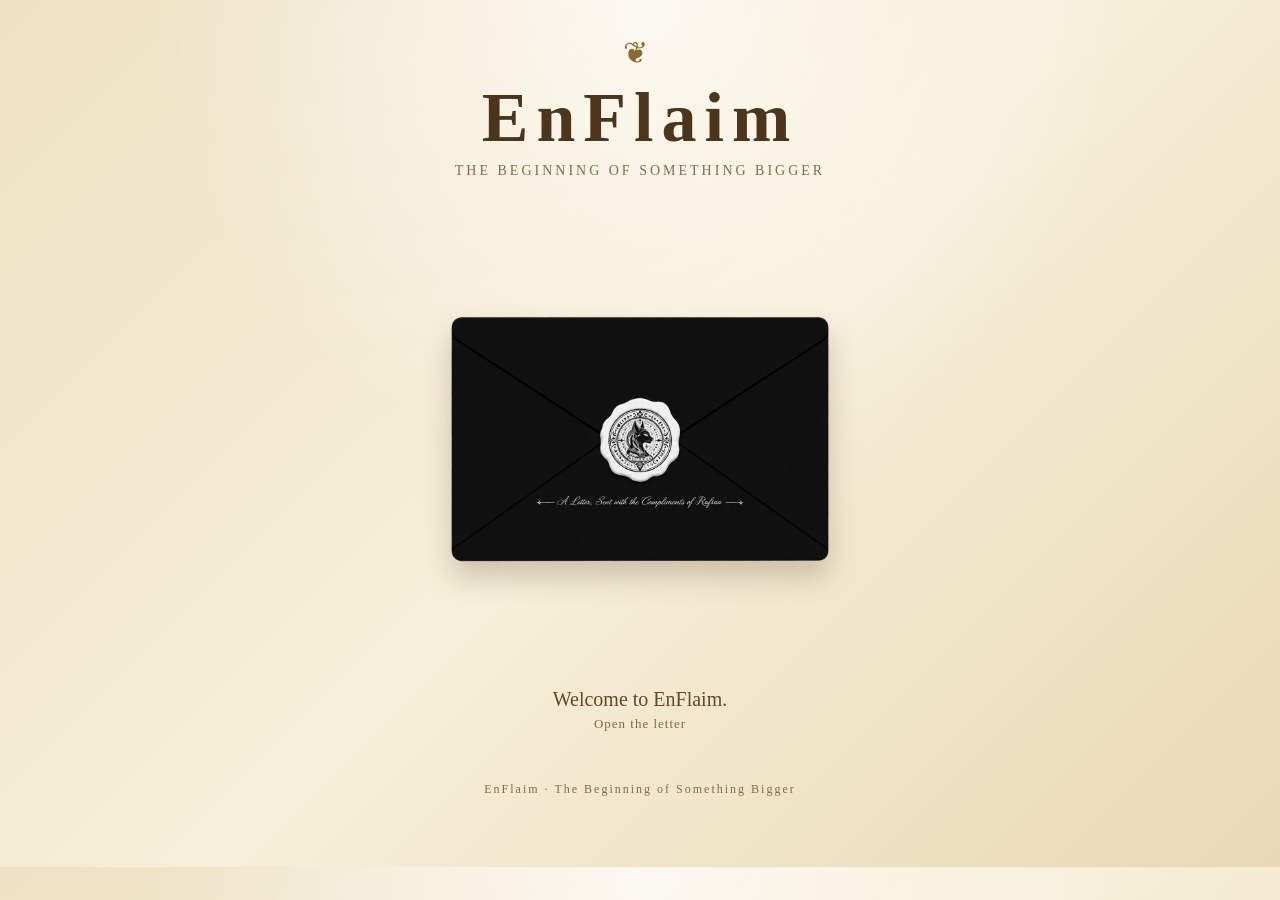
==== index.html @ 8674b23d "index.html" ====
<!DOCTYPE html>
<html lang="en">
<head>
<meta charset="UTF-8">
<meta name="viewport" content="width=device-width, initial-scale=1.0">

<title>EnFlaim | The Beginning of Something Bigger</title>

<style>
* {
    box-sizing: border-box;
}

html {
    scroll-behavior: smooth;
}

body {
    margin: 0;
    background:
        radial-gradient(circle at top, rgba(255,255,255,.7), transparent 45%),
        linear-gradient(135deg, #eee1c4, #f7efd9, #e8d8b5);
    color: #3b2a1a;
    font-family: Georgia, "Times New Roman", serif;
    overflow-x: hidden;
}

/* -----------------------------
   MAIN CONTAINER
----------------------------- */

.wrapper {
    width: min(920px, 94%);
    margin: auto;
    padding: 35px 0 70px;
}

/* -----------------------------
   HEADER
----------------------------- */

.header {
    text-align: center;
    margin-bottom: 25px;
}

.ornament {
    font-size: 30px;
    color: #8a6a32;
    letter-spacing: 10px;
    margin-bottom: 8px;
}

.logo {
    font-family: Georgia, "Times New Roman", serif;
    font-size: clamp(38px, 8vw, 70px);
    letter-spacing: 8px;
    color: #4b351b;
    margin: 0;
    text-shadow: 1px 1px 0 #fff8e8;
}

.subtitle {
    margin-top: 5px;
    font-size: 14px;
    letter-spacing: 3px;
    color: #856c43;
    text-transform: uppercase;
}

/* -----------------------------
   TOP ENVELOPE AREA
----------------------------- */

.envelope-area {
    text-align: center;
    margin: 25px auto 35px;
    cursor: pointer;
    user-select: none;
}

.envelope-frame {
    display: inline-block;
    padding: 20px 25px 15px;
    transition: transform .5s ease;
}

.envelope-frame:hover {
    transform: translateY(-5px);
}

.envelope {
    display: block;
    width: min(430px, 82vw);
    height: auto;
    margin: auto;
    filter:
        drop-shadow(0 16px 14px rgba(65, 42, 18, .22));
    transition:
        transform .6s ease,
        filter .6s ease;
}

.envelope-area.opening .envelope {
    animation: envelopeShake .8s ease;
}

.envelope-area.opened .envelope {
    transform: scale(.96);
    filter:
        drop-shadow(0 8px 8px rgba(65, 42, 18, .18));
}

@keyframes envelopeShake {
    0%, 100% {
        transform: rotate(0);
    }

    15% {
        transform: rotate(-3deg);
    }

    30% {
        transform: rotate(3deg);
    }

    45% {
        transform: rotate(-2deg);
    }

    60% {
        transform: rotate(2deg);
    }

    75% {
        transform: rotate(-1deg);
    }
}

.instruction {
    margin-top: 15px;
    color: #624a29;
}

.instruction-main {
    font-size: 20px;
    margin: 0 0 5px;
}

.instruction-sub {
    font-size: 13px;
    letter-spacing: 1px;
    opacity: .8;
}

/* -----------------------------
   LETTER
----------------------------- */

.letter-section {
    display: none;
    margin-top: 30px;
}

.letter-section.show {
    display: block;
    animation: letterAppear 1.1s ease both;
}

@keyframes letterAppear {
    from {
        opacity: 0;
        transform: translateY(35px);
    }

    to {
        opacity: 1;
        transform: translateY(0);
    }
}

.letter {
    position: relative;
    background:
        radial-gradient(circle at 20% 10%, rgba(255,255,255,.65), transparent 30%),
        linear-gradient(110deg, #fffaf0, #f5e8c9, #fff9e9);
    padding: clamp(30px, 6vw, 70px);
    box-shadow:
        0 18px 45px rgba(68, 44, 17, .18),
        inset 0 0 45px rgba(124, 91, 37, .08);
    overflow: hidden;
}

/* Inner classic frame */

.letter::before {
    content: "";
    position: absolute;
    inset: 18px;
    border: 1px solid rgba(124, 91, 37, .24);
    pointer-events: none;
}

.letter::after {
    content: "";
    position: absolute;
    inset: 25px;
    border: 1px solid rgba(124, 91, 37, .10);
    pointer-events: none;
}

/* Botanical decorations */

.leaf {
    position: absolute;
    color: #7c7043;
    opacity: .32;
    font-size: 42px;
    pointer-events: none;
}

.leaf.top-left {
    top: 25px;
    left: 25px;
    transform: rotate(-25deg);
}

.leaf.top-right {
    top: 25px;
    right: 25px;
    transform: rotate(25deg);
}

.leaf.bottom-left {
    bottom: 25px;
    left: 25px;
    transform: rotate(25deg);
}

.leaf.bottom-right {
    bottom: 25px;
    right: 25px;
    transform: rotate(-25deg);
}

/* Letter header */

.letter-head {
    position: relative;
    z-index: 2;
    text-align: center;
    margin-bottom: 35px;
}

.letter-ornament {
    font-size: 26px;
    color: #927039;
    letter-spacing: 7px;
}

.location-date {
    display: flex;
    justify-content: space-between;
    gap: 20px;
    margin: 25px 0 30px;
    font-size: 15px;
    color: #5d482d;
}

.greeting {
    font-size: 23px;
    margin-bottom: 20px;
}

/* Subject */

.subject {
    font-weight: bold;
    line-height: 1.8;
    margin-bottom: 25px;
}

/* Body */

.letter-body {
    position: relative;
    z-index: 2;
    font-family: Georgia, "Times New Roman", serif;
    font-size: 18px;
    line-height: 2.05;
    text-align: justify;
}

.letter-body p {
    margin: 0 0 20px;
}

/* Drop cap */

.dropcap::first-letter {
    float: left;
    font-family: Georgia, serif;
    font-size: 58px;
    line-height: .8;
    padding-right: 8px;
    color: #76572c;
}

/* Signature */

.signature {
    text-align: right;
    margin-top: 35px;
    line-height: 1.9;
    font-size: 17px;
}

/* Seal */

.seal {
    width: 58px;
    height: 58px;
    border-radius: 50%;
    border: 2px solid rgba(115, 82, 31, .5);
    display: flex;
    align-items: center;
    justify-content: center;
    margin: 35px auto 0;
    color: #76572c;
    font-family: Georgia, serif;
    font-size: 22px;
    opacity: .8;
}

/* -----------------------------
   BOTTOM ENVELOPE
----------------------------- */

.bottom-envelope {
    text-align: center;
    margin-top: 55px;
    padding-top: 25px;
}

.bottom-ornament {
    font-size: 27px;
    color: #8c6c35;
    margin-bottom: 15px;
}

.bottom-envelope img {
    display: block;
    width: min(390px, 78vw);
    height: auto;
    margin: auto;
    filter:
        drop-shadow(0 15px 13px rgba(65, 42, 18, .20));
    transition: transform .5s ease;
}

.bottom-envelope img:hover {
    transform: translateY(-5px);
}

.bottom-text {
    margin-top: 15px;
    font-size: 13px;
    letter-spacing: 3px;
    color: #80673d;
}

/* -----------------------------
   FOOTER
----------------------------- */

.footer {
    text-align: center;
    margin-top: 50px;
    color: #806b49;
    font-size: 12px;
    letter-spacing: 2px;
}

/* -----------------------------
   MOBILE
----------------------------- */

@media (max-width: 600px) {

    .wrapper {
        width: 94%;
        padding-top: 20px;
    }

    .logo {
        letter-spacing: 4px;
    }

    .subtitle {
        letter-spacing: 1px;
    }

    .letter {
        padding: 35px 25px;
    }

    .letter::before {
        inset: 12px;
    }

    .letter::after {
        inset: 17px;
    }

    .location-date {
        flex-direction: column;
        gap: 5px;
    }

    .letter-body {
        font-size: 16px;
        line-height: 1.95;
        text-align: left;
    }

    .greeting {
        font-size: 20px;
    }

    .leaf {
        font-size: 30px;
    }
}

/* Accessibility */

@media (prefers-reduced-motion: reduce) {
    *,
    *::before,
    *::after {
        animation-duration: .01ms !important;
        animation-iteration-count: 1 !important;
        scroll-behavior: auto !important;
        transition-duration: .01ms !important;
    }
}
</style>
</head>

<body>

<div class="wrapper">

    <!-- HEADER -->

    <header class="header">

        <div class="ornament">
            ❦
        </div>

        <h1 class="logo">
            EnFlaim
        </h1>

        <div class="subtitle">
            The Beginning of Something Bigger
        </div>

    </header>


    <!-- TOP ENVELOPE -->

    <section
        class="envelope-area"
        id="envelopeArea"
        onclick="openLetter()"
        role="button"
        tabindex="0"
        aria-label="Open EnFlaim letter"
    >

        <div class="envelope-frame">

            <img
                class="envelope"
                src="EnVelope.png"
                alt="EnFlaim envelope"
                draggable="false"
            >

        </div>


        <div class="instruction">

            <p class="instruction-main">
                Welcome to EnFlaim.
            </p>

            <div class="instruction-sub">
                Open the letter
            </div>

        </div>

    </section>


    <!-- LETTER -->

    <section
        class="letter-section"
        id="letterSection"
    >

        <article class="letter">

            <div class="leaf top-left">
                ❧
            </div>

            <div class="leaf top-right">
                ❧
            </div>

            <div class="leaf bottom-left">
                ❧
            </div>

            <div class="leaf bottom-right">
                ❧
            </div>


            <!-- LETTER HEADER -->

            <div class="letter-head">

                <div class="letter-ornament">
                    ❦ ❦ ❦
                </div>


                <div class="location-date">

                    <span>
                        EnFlaim
                    </span>

                    <span>
                        01 October, 2026
                    </span>

                </div>


                <div class="greeting">
                    Welcome to EnFlaim,
                </div>


                <div class="subject">
                    From an Animation Channel to the Beginning of Something Bigger.
                </div>

            </div>


            <!-- LETTER BODY -->

            <div class="letter-body">

                <p class="dropcap">
                    EnFlaim is an online organization with Anime and Games at its core. It was born through an animation channel on YouTube, but that channel was only the beginning. The first idea was simple, but over time the vision became much bigger.
                </p>


                <p>
                    After creating the YouTube channel, EnFlaim eventually stopped focusing on YouTube as its main direction. Instead, the focus shifted toward building something larger: an organization that could grow beyond a single channel and create opportunities across different areas of the internet.
                </p>


                <p>
                    EnFlaim's present focus is on building the foundation of the organization. Anime and Games remain at its core, while the organization develops the ideas, systems, projects, and people needed for its future.
                </p>


                <p>
                    The future vision of EnFlaim is to become an organization with multiple projects, businesses, and areas of work across the internet. The goal is not to remain limited to one platform or one type of project. EnFlaim is being built with the intention of growing into something much larger over time.
                </p>


                <p>
                    One of the most important parts of this vision is creating opportunities for people. EnFlaim aims to become a place where people can work, learn, develop their abilities, gain experience, and grow alongside the organization.
                </p>


                <p>
                    Freshers are welcome at EnFlaim. Someone does not need to already possess advanced skills or extensive knowledge to begin. A person can start with little or no experience, receive training, learn through practice, develop useful skills, and gradually become capable of taking on real responsibilities.
                </p>


                <p>
                    The purpose is not simply to find people who are already skilled. EnFlaim also wants to help people become skilled. Someone who starts with almost nothing can learn, improve, contribute to projects, and eventually create opportunities for themselves both inside and outside the organization.
                </p>


                <p>
                    EnFlaim may grow through different areas such as Anime, Games, Data Entry, Video &amp; Graphics, Trading, and other fields that become part of the organization's future. These areas may develop independently, but they will remain connected to the larger EnFlaim vision.
                </p>


                <p>
                    The journey started with an animation channel on YouTube. That channel was the first chapter, not the final destination. From that beginning, EnFlaim is now focused on building an organization where ideas can become projects, projects can become businesses, and people can find opportunities to learn, work, and grow.
                </p>


                <p>
                    EnFlaim is still at the beginning of its journey. There is a long way to go, many things to build, and many ideas that have not yet become reality.
                </p>


                <p>
                    But every organization has to begin somewhere.
                </p>


                <p>
                    This is where EnFlaim begins.
                </p>


                <!-- SIGNATURE -->

                <div class="signature">

                    With vision,<br>

                    <strong>
                        EnFlaim
                    </strong>

                </div>


                <!-- SEAL -->

                <div class="seal">
                    E
                </div>

            </div>

        </article>


        <!-- BOTTOM ENVELOPE -->

        <div class="bottom-envelope">

            <div class="bottom-ornament">
                ❦ ───────── ❦
            </div>


            <img
                src="EnVelope.png"
                alt="EnFlaim envelope"
                draggable="false"
            >


            <div class="bottom-text">
                The Beginning of Something Bigger
            </div>

        </div>

    </section>


    <!-- FOOTER -->

    <footer class="footer">
        EnFlaim · The Beginning of Something Bigger
    </footer>

</div>


<script>

let letterOpened = false;


/* -----------------------------
   OPEN LETTER
----------------------------- */

function openLetter() {

    if (letterOpened) {
        return;
    }

    letterOpened = true;

    const envelopeArea =
        document.getElementById("envelopeArea");

    const letterSection =
        document.getElementById("letterSection");


    /* Start envelope animation */

    envelopeArea.classList.add("opening");


    /* Show letter after envelope animation */

    setTimeout(function () {

        envelopeArea.classList.remove("opening");

        envelopeArea.classList.add("opened");

        letterSection.classList.add("show");


        /* Scroll smoothly to letter */

        setTimeout(function () {

            letterSection.scrollIntoView({
                behavior: "smooth",
                block: "start"
            });

        }, 150);

    }, 800);

}


/* -----------------------------
   KEYBOARD SUPPORT
----------------------------- */

document
    .getElementById("envelopeArea")
    .addEventListener("keydown", function(event) {

        if (
            event.key === "Enter" ||
            event.key === " "
        ) {

            event.preventDefault();

            openLetter();

        }

    });


/* -----------------------------
   PREVENT IMAGE DRAGGING
----------------------------- */

document
    .querySelectorAll("img")
    .forEach(function(img) {

        img.addEventListener(
            "dragstart",
            function(event) {

                event.preventDefault();

            }
        );

    });

</script>

</body>
</html>
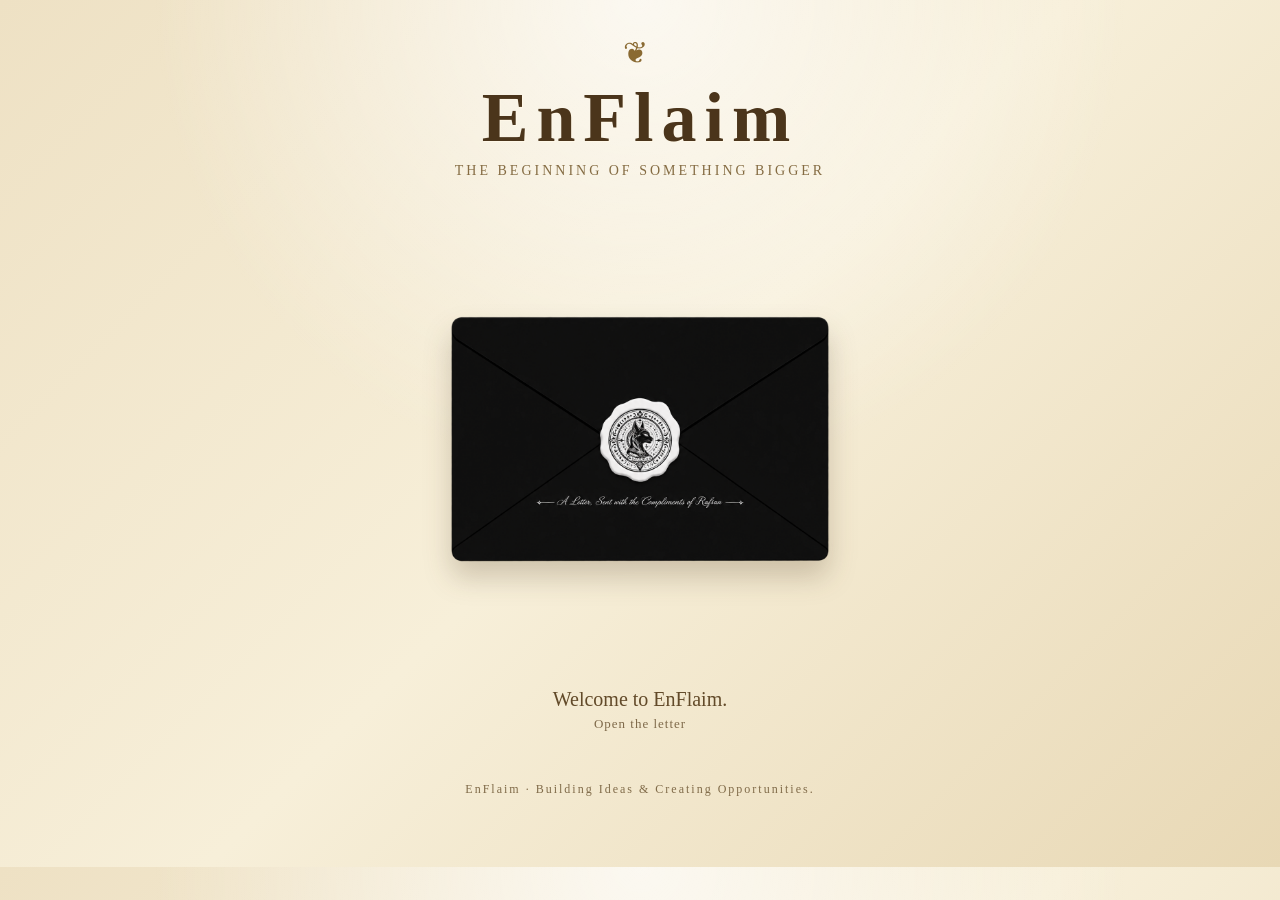
==== commit 156ac7fd: "index.html" ====
--- a/index.html
+++ b/index.html
@@ -684,7 +684,7 @@
     <!-- FOOTER -->
 
     <footer class="footer">
-        EnFlaim · The Beginning of Something Bigger
+        EnFlaim · Building Ideas & Creating Opportunities.
     </footer>
 
 </div>
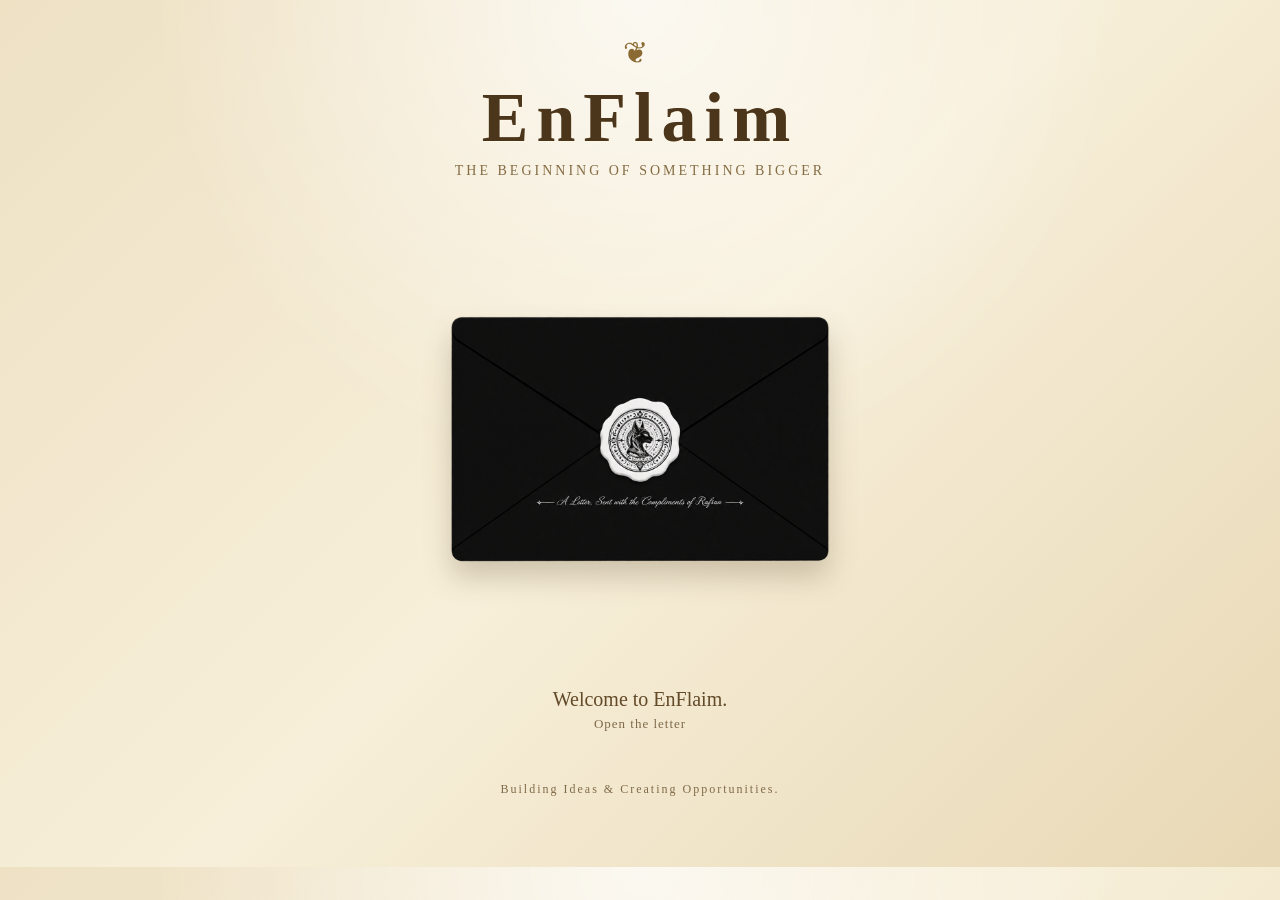
==== commit a8112a38: "index.html" ====
--- a/index.html
+++ b/index.html
@@ -684,7 +684,7 @@
     <!-- FOOTER -->
 
     <footer class="footer">
-        EnFlaim · Building Ideas & Creating Opportunities.
+        Building Ideas & Creating Opportunities.
     </footer>
 
 </div>
